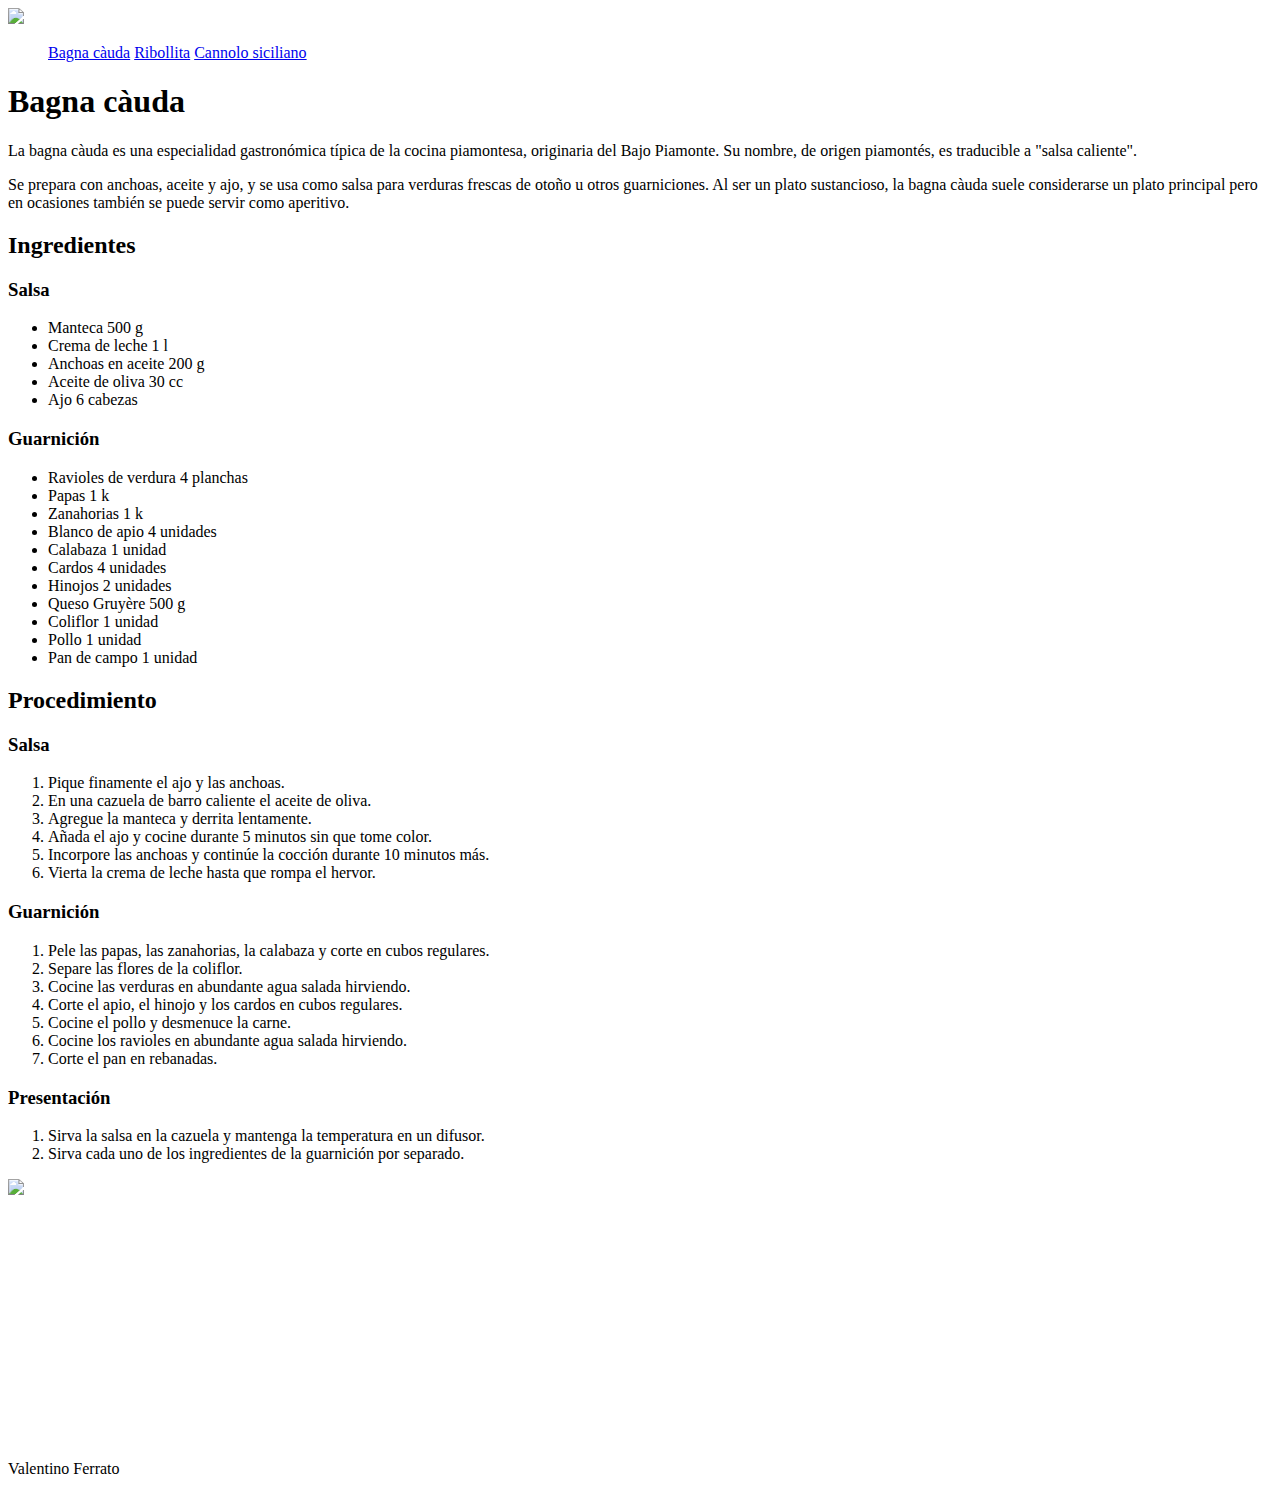
==== recetariomenu1uces.html @ 581db4b0 "Add files via upload" ====
<!DOCTYPE html>
<html>
<head>
	<meta charset="utf-8">
	<meta name="viewport" content="width=device-width, initial-scale=1">

	<link rel="stylesheet" type="text/css" href="css/estilosuces.css">
	<title>UCES ¡cocina! - Bagna càuda</title>

</head>
<body>

	<style>
		#menu ul li{
			display: inline-block;
		}
	</style>

</head>
<body>

	<div id="menu">

		<a class="logo" href="index.html"> <img src="img/ucescocina.png"></a>

		<ul>
			<li> <a href="recetariomenu1uces.html">Bagna càuda</a> </li>
			<li> <a href="recetariomenu2uces.html">Ribollita</a> </li>
			<li> <a href="recetariomenu3uces.html">Cannolo siciliano</a> </li>
		</ul>

	</div>

	<div id="bloque">
	<h1>Bagna càuda</h1>

	<p>La bagna càuda es una especialidad gastronómica típica de la cocina piamontesa, originaria del Bajo Piamonte. Su nombre, de origen piamontés, es traducible a "salsa caliente".</p>
	<p></p>
	<p>Se prepara con anchoas, aceite y ajo, y se usa como salsa para verduras frescas de otoño u otros guarniciones. Al ser un plato sustancioso, la bagna càuda suele considerarse un plato principal pero en ocasiones también se puede servir como aperitivo.</p>

	<h2>Ingredientes</h2>

		<h3>Salsa</h3>
			<ul>
				<li>Manteca 500 g</li>
				<li>Crema de leche 1 l</li>
				<li>Anchoas en aceite 200 g</li>
				<li>Aceite de oliva 30 cc</li>
				<li>Ajo 6 cabezas</li>
			</ul>

		<h3>Guarnición</h3>
			<ul>
				<li>Ravioles de verdura 4 planchas</li>
				<li>Papas 1 k</li>
				<li>Zanahorias 1 k</li>
				<li>Blanco de apio 4 unidades</li>
				<li>Calabaza 1 unidad</li>
				<li>Cardos 4 unidades</li>
				<li>Hinojos 2 unidades</li>
				<li>Queso Gruyère 500 g</li>
				<li>Coliflor 1 unidad</li>
				<li>Pollo 1 unidad</li>
				<li>Pan de campo 1 unidad</li>
			</ul>

	<h2>Procedimiento</h2>

		<h3>Salsa</h3>
			<ol>
				<li>Pique finamente el ajo y las anchoas.</li>
				<li>En una cazuela de barro caliente el aceite de oliva.</li>
				<li>Agregue la manteca y derrita lentamente.</li>
				<li>Añada el ajo y cocine durante 5 minutos sin que tome color.</li>
				<li>Incorpore las anchoas y continúe la cocción durante 10 minutos más.</li>
				<li>Vierta la crema de leche hasta que rompa el hervor.</li>
			</ol>

		<h3>Guarnición</h3>
			<ol>
				<li>Pele las papas, las zanahorias, la calabaza y corte en cubos regulares.</li>
				<li>Separe las flores de la coliflor.</li>
				<li>Cocine las verduras en abundante agua salada hirviendo.</li>
				<li>Corte el apio, el hinojo y los cardos en cubos regulares.</li>
				<li>Cocine el pollo y desmenuce la carne.</li>
				<li>Cocine los ravioles en abundante agua salada hirviendo.</li>
				<li>Corte el pan en rebanadas.</li>
			</ol>

		<h3>Presentación</h3>
			<ol>
				<li>Sirva la salsa en la cazuela y mantenga la temperatura en un difusor.</li>
				<li>Sirva cada uno de los ingredientes de la guarnición por separado.</li>
			</ol>

	<img src="img/bagnacauda.jpg">

	<p></p>

	<iframe width="400" height="225" src="https://www.youtube.com/embed/UyhIQXnnQ7Y" title="YouTube video player" frameborder="0" allow="accelerometer; autoplay; clipboard-write; encrypted-media; gyroscope; picture-in-picture" allowfullscreen></iframe>
	</div>


	<footer id="pie">
		<p>Valentino Ferrato</p>
		</footer>
</body>
</html>
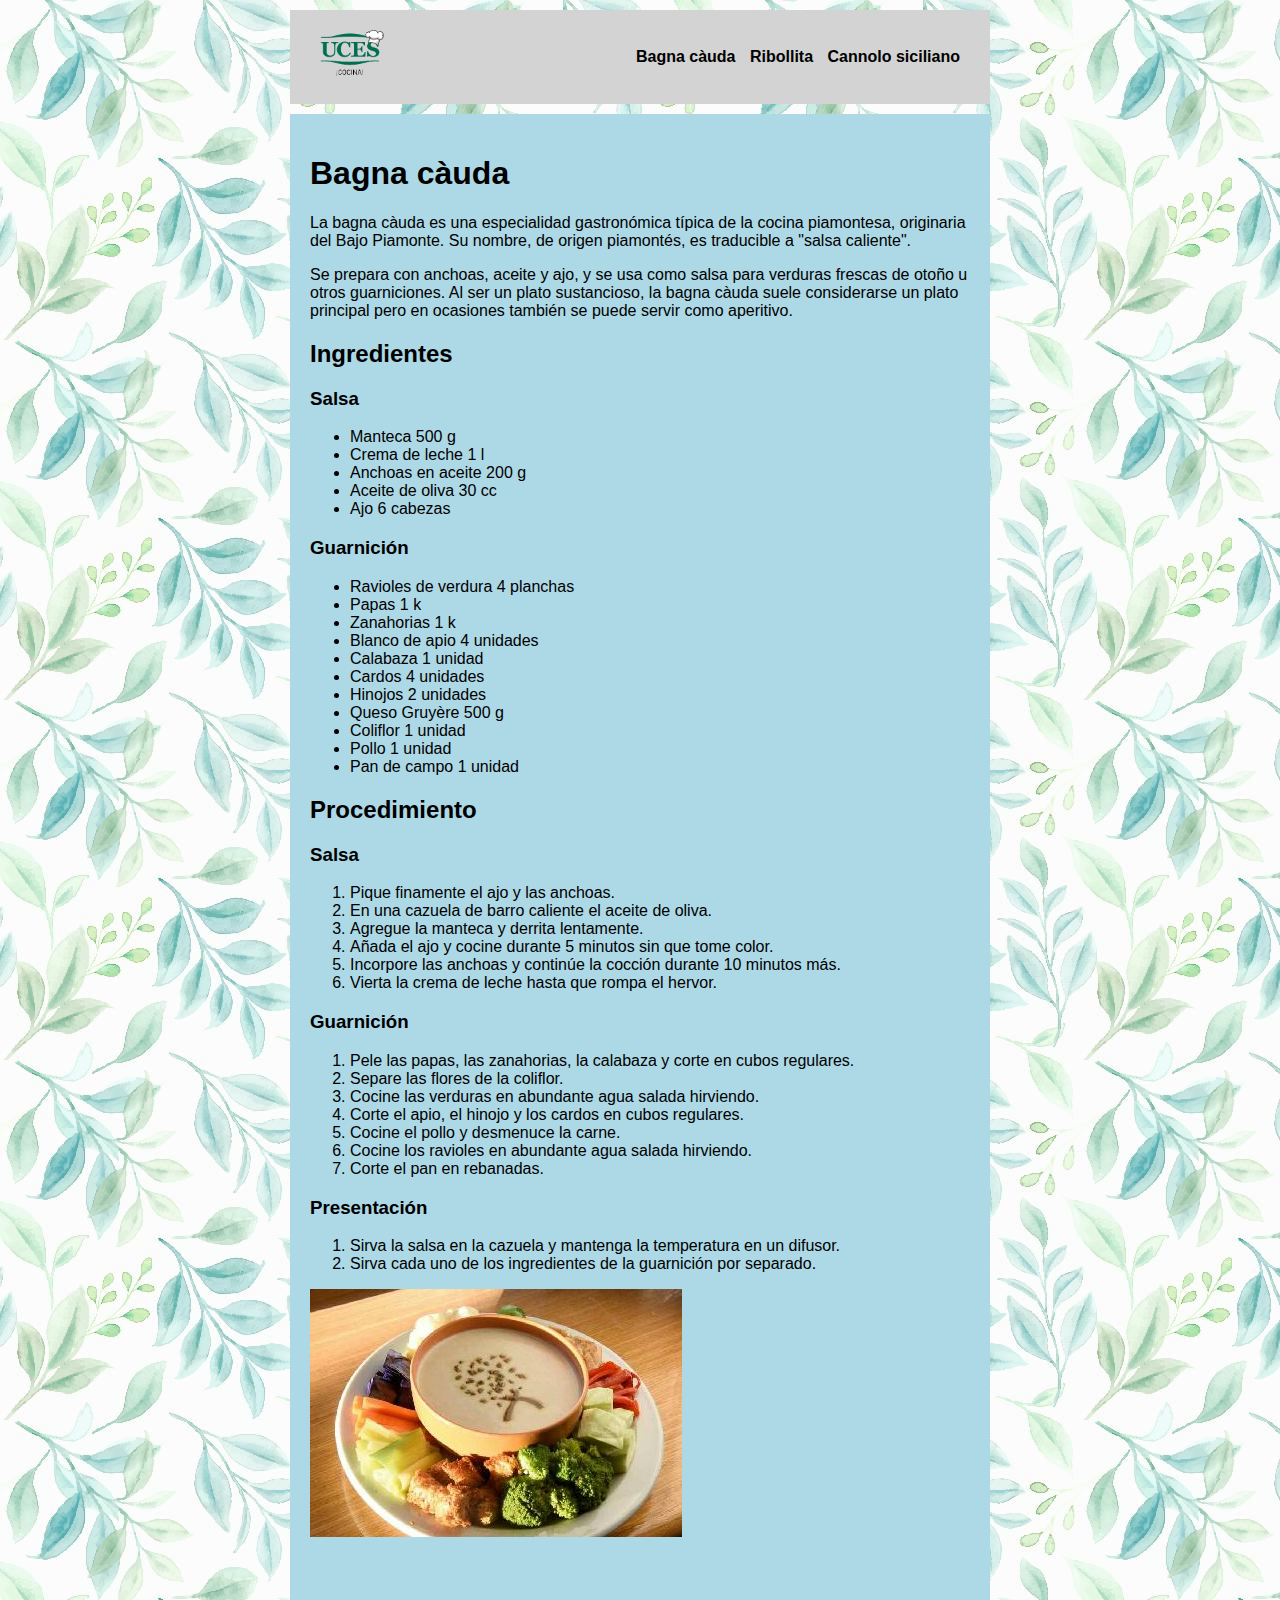
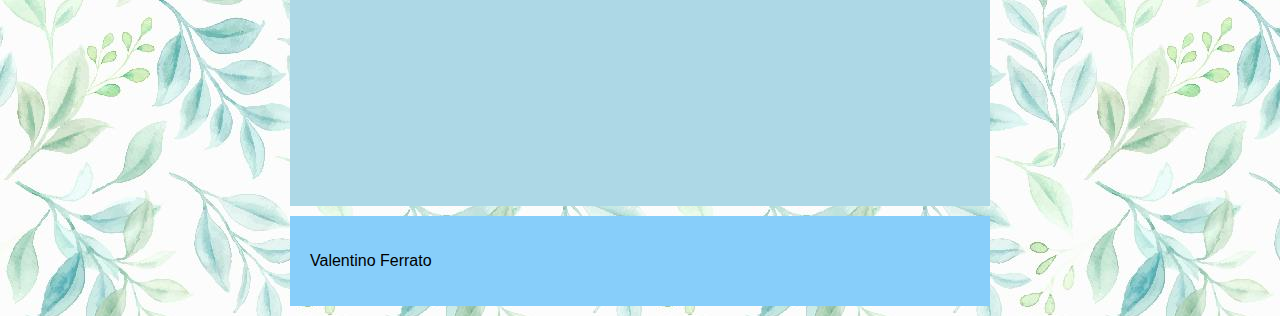
==== commit c5eccf75: "Add files via upload" ====
--- a/recetariomenu1uces.html
+++ b/recetariomenu1uces.html
@@ -4,7 +4,7 @@
 	<meta charset="utf-8">
 	<meta name="viewport" content="width=device-width, initial-scale=1">
 
-	<link rel="stylesheet" type="text/css" href="css/estilosuces.css">
+	<link rel="stylesheet" type="text/css" href="estilosuces.css">
 	<title>UCES ¡cocina! - Bagna càuda</title>
 
 </head>
@@ -21,7 +21,7 @@
 
 	<div id="menu">
 
-		<a class="logo" href="index.html"> <img src="img/ucescocina.png"></a>
+		<a class="logo" href="index.html"> <img src="ucescocina.png"></a>
 
 		<ul>
 			<li> <a href="recetariomenu1uces.html">Bagna càuda</a> </li>
@@ -93,7 +93,7 @@
 				<li>Sirva cada uno de los ingredientes de la guarnición por separado.</li>
 			</ol>
 
-	<img src="img/bagnacauda.jpg">
+	<img src="bagnacauda.jpg">
 
 	<p></p>
 
--- a/estilosuces.css
+++ b/estilosuces.css
@@ -0,0 +1,64 @@
+*{
+	box-sizing: border-box;
+}
+
+body{
+	font-family: sans-serif;
+	background-image: url(trama.jpg);
+	margin: 0;
+}
+
+a{
+	text-decoration: none;
+	color: black;
+}
+
+#menu{
+	display: flex;
+	min-height: 50px;
+	width: 700px;
+	background-color: lightgrey;
+	justify-content: space-between;
+	align-items: center;
+	margin: 10px;
+	padding: 20px;
+	margin-left: auto;
+	margin-right: auto;
+}
+
+div a{
+	font-weight: 600;
+	padding-right: 10px;
+}
+
+div a:hover{
+	color: white;
+}
+
+.logo img{
+	height: 50px;
+}
+
+#bloque{
+	min-height: 60px;
+	width: 700px;
+	background-color: lightblue;
+	justify-content: space-between;
+	align-items: center;
+	margin: 10px;
+	padding: 20px;
+	margin-left: auto;
+	margin-right: auto;
+}
+
+#pie{
+	min-height: 60px;
+	width: 700px;
+	background-color: lightskyblue;
+	justify-content: space-between;
+	align-items: center;
+	margin: 10px;
+	padding: 20px;
+	margin-left: auto;
+	margin-right: auto;
+}